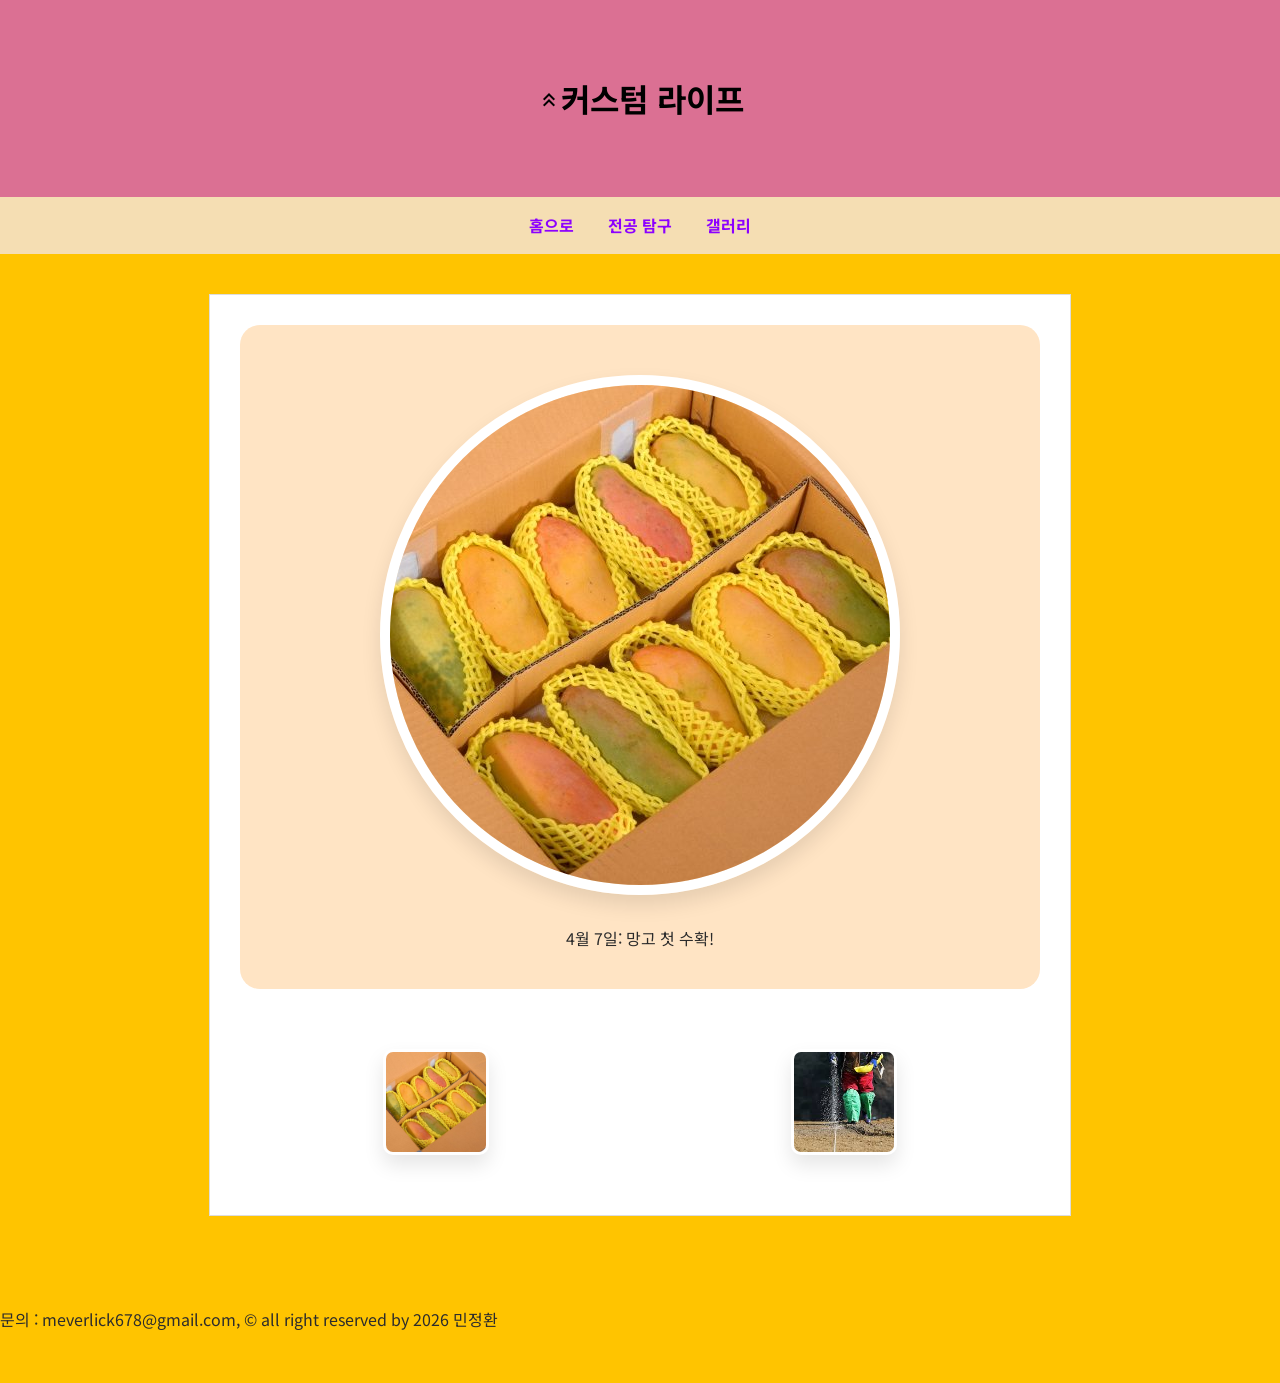
==== gallery.html @ bc47b97d "Add files via upload" ====
<!DOCTYPE html>
<html lang="ko">
<head>

    <meta charset="UTF-8">
<meta name="viewport" content="width=device-width, initial-scale=1.0">
<title>나의 웹페이지</title>
    
<link rel="preconnect" href="https://fonts.googleapis.com">
<link rel="preconnect" href="https://fonts.gstatic.com" crossorigin>
<link href="https://fonts.googleapis.com/css2?family=Noto+Sans+KR:wght@100..900&display=swap" rel="stylesheet">    
<link rel="stylesheet" href="https://fonts.googleapis.com/css2?family=Material+Symbols+Outlined:opsz,wght,FILL,GRAD@20..48,100..700,0..1,-50..200" />
<link rel="stylesheet" href="./style.css">

</head>

<body>
<header>
<h1><span class="material-symbols-outlined">keyboard_double_arrow_up</span>커스텀 라이프</h1>
</header>  

<nav>
    <a href="index.html">홈으로</a>
    <a href="subject.html">전공 탐구</a>
    <a href="gallery.html">갤러리</a>
</nav>
<main>
<div class="display-box">
<img id="targetimg"src="./image/crop1.jpg"style="width: 100%;
    max-width: 500px;"/>
<p id="targetDesc">4월 7일: 망고 첫 수확!</p>
</div>
<div class="thumb-list">
    <img src="./image/crop1.jpg" onclick="show('./image/crop1.jpg','4월 7일:망고 첫수확')"/>
    <img src="./image/crop2.jpg" onclick="show('./image/crop2.jpg','4월 9일:비료주기완료')"/>
</div>
</main>
<footer>
문의 : meverlick678@gmail.com, &copy; all right reserved by 2026 민정환
</footer>
<script>
    function show(imgPath,text) {
        document.getElementById("targetimg").src=imgPath;
        document.getElementById("targetDesc").innerText=text;

    }
</script>
</body>
</html>
---- style.css ----
/* 전체배경색과 기본폰트 꾸미기 */
    body {
        font-family: "Noto Sans KR", sans-serif;
        background-color: #FFC400;           
        color:   #2C2C2C;
        line-height: 1.7;
        margin: 0;
    }
    header, footer {
        padding: 50px 0;
    } 
    main {
        width: 80%;
        max-width: 800px;
        margin: 40px auto;
        padding: 30px;
        background-color: white;
        border: 1px solid #ddd;
    }
    .material-symbols-outlined {
        font-variation-settings:
        'FILL' 0,
        'wght' 400,
        'GRAD' 0,
        'opsz' 24
    }
    
    .material-symbols-outlined {
     font-variation-settings:
    'FILL' 0,
    'wght' 400,
    'GRAD' 0,
    'opsz' 24
    }

    header{
        background-color: palevioletred;
        color: black;
        text-align: center;
        padding: 50px 0;
    }
    .my-button {
        display: inline-block;
        padding: 15px 30px;
        background-color: black;
        color: white;
        text-decoration: none;
        border-radius: 30px;
        margin-top: 20px;
        transition: 0.3s;
    }
        .my-button:hover{
        background-color: olive;
    transform: translateY(-3px);
    }
    nav{
            text-align: center;
            padding: 15px;
            background-color: wheat;
        }
       nav a {
        margin: 0 15px;
        text-decoration: none;
        font-weight: bold;
        color: #8C00FF ;
       } 

       img {
        display: block;
        margin: 30px auto;
        width: 250px;
        border-radius: 50%;
        border: 10px solid white;
        box-shadow: 0 10px 20px rgba(0,0,0,0.1);
       }

       .crop-item{
        display: flex;
        gap: 50px;
        padding: 30px;
        border-radius: 15px;
        background-color: bisque;
       }
       .crop-image {
        flex: 1;
       }
       .crop-details{
        flex: 1.5;
       }
       .step-guide {
        border: 1px dashed black;
        text-align: center;
       }    
       #order-area {
        margin-top: 60px;
        padding: 30px;
        background-color: bisque;
        border: white solid #e0e0e0;
        border-radius: 20px;
       }
    form {
        display: flex;
        flex-direction: column;
        gap: 20px;
        max-width: 500px;
        border-radius: 8px;

    }
    .input-group {
        display: flex;
        flex-direction: column;
        gap: 5px;
        border-radius: 8px;

    }
.input-row {
    display: flex;
    gap: 15px;
    margin-top: 20px;
}

.input-row .input-group {
    flex: 1;
}


.input-group input,
.input-group textarea {
    width: 100%;
    padding: 10px;
    border-radius: 8px; 
    border: 1px solid #ddd; 
    box-sizing: border-box; 
}

.input-group input:focus,
.input-group textarea:focus {
    outline: none;
    border-color: #000000;
    box-shadow: 0 0 8px rgba(63, 255, 197, 0.753);
}

select {
    width: 100%;
    padding: 10px;
    border-radius: 8px;
    border: 1px solid #ddd;
    background-color: white;
    
}

.order-btn {
    background-color: #ffa148;
    color: white;
    padding: 15px;
    border: none;
    border-radius: 8px;
    width: 100%;
    font-size: 18px;
    font-weight: bold;
    cursor: pointer;
    transition:  0.1s; 
}

.order-btn:hover {
    background-color: #f0c362;
    transform: translateY(2px);
}

.order-btn:active {
    transform: translateY(5px);
}

.receipt-box {
    margin-top: 30px;
    padding: 20px;
    border: 2px dashed rgb(221, 4, 202);
    background-color: white;
    border-radius: 10px;
    display: none;
}
.receipt-box h3 {
    color: #2e7d32;
    border-bottom: 1px solid #eee;
    padding-bottom: 10px;
}
.display-box {
    text-align: center;
    background-color: bisque;
    padding: 20px;
    border-radius: 20px;
    margin-bottom: 30px;
}

#targetimg {
    transition: transform 0.3s ease;
}

.thumb-list {
    display: flex;
    justify-content: center;
    gap: 15px;
    flex-wrap: wrap;
}

.thumb-list img {
    cursor: pointer;
    border: 3px solid transparent;
    transition: 0.2s;
    width: 100px;
    height: 100px;
    object-fit: cover;
    border-radius: 10px;
}
.thumb-list img:hover{
    border-color: black;
    transform: scale(1.1);
}
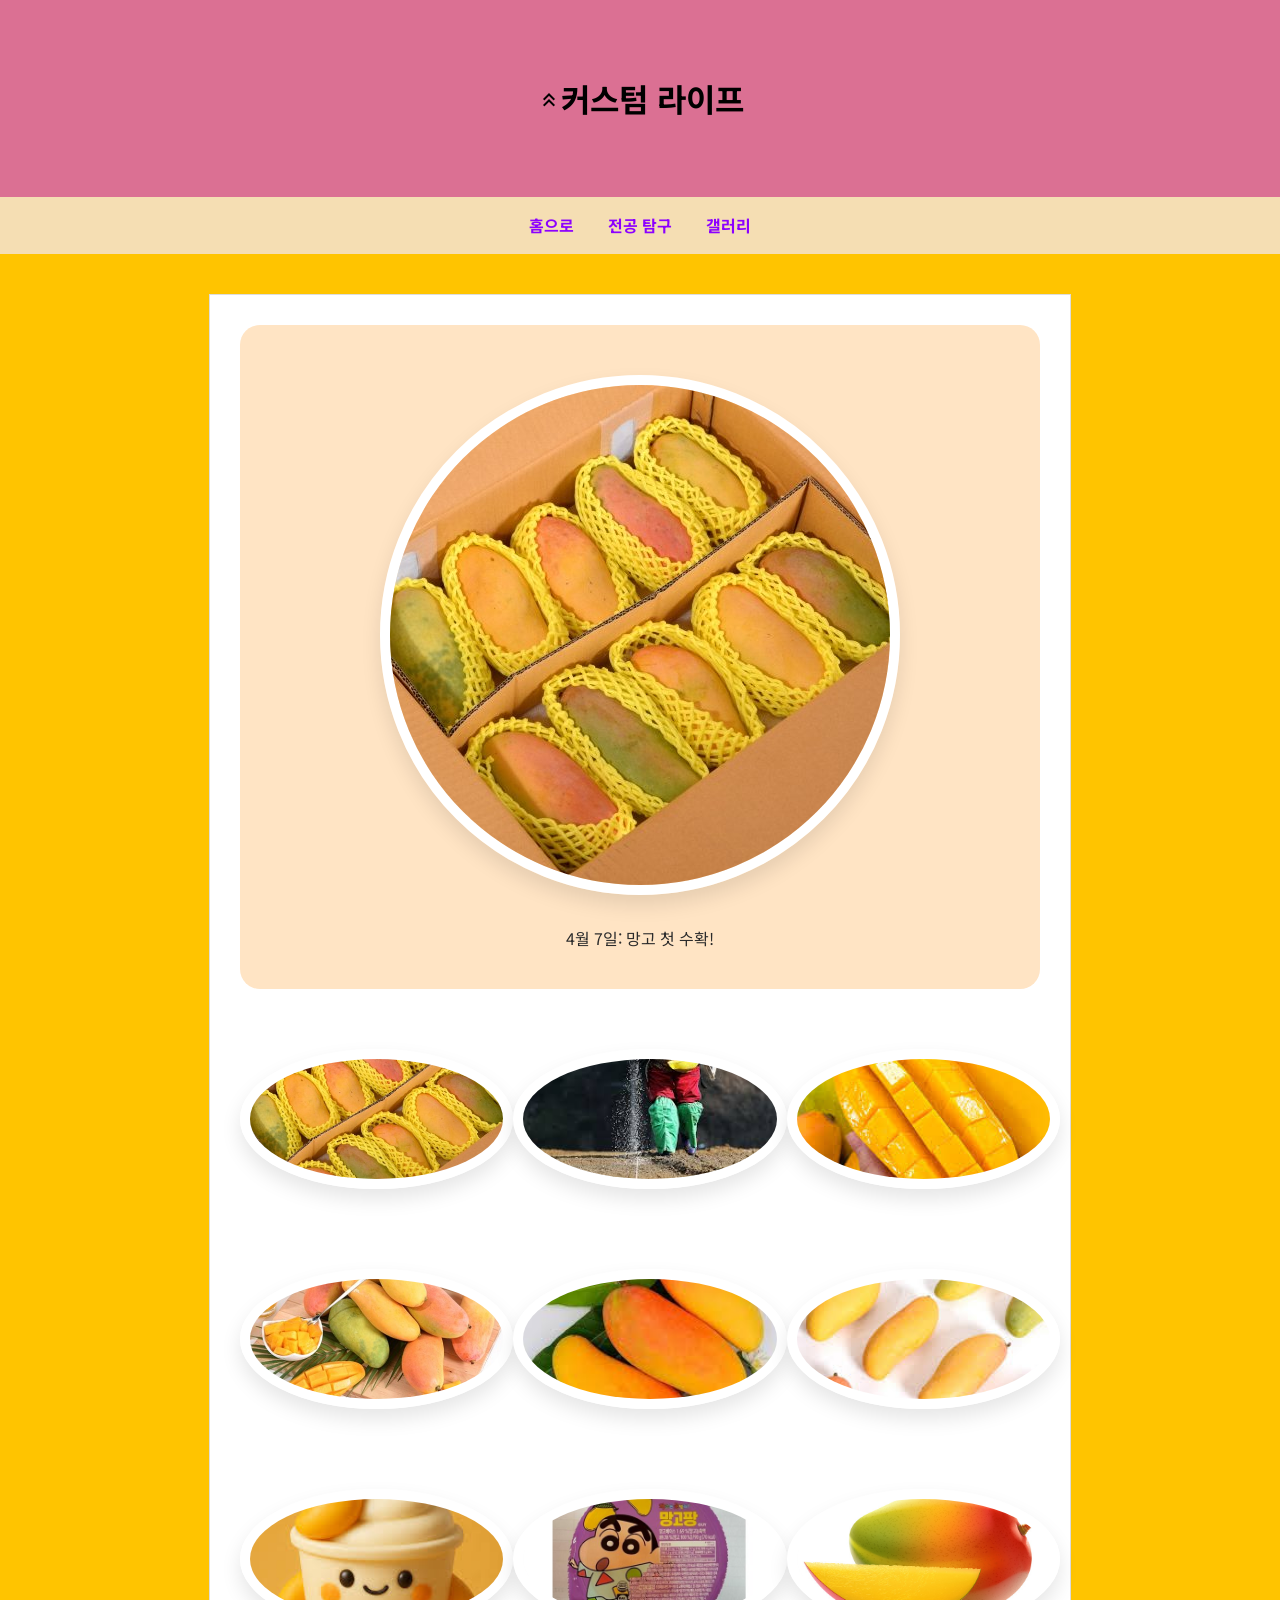
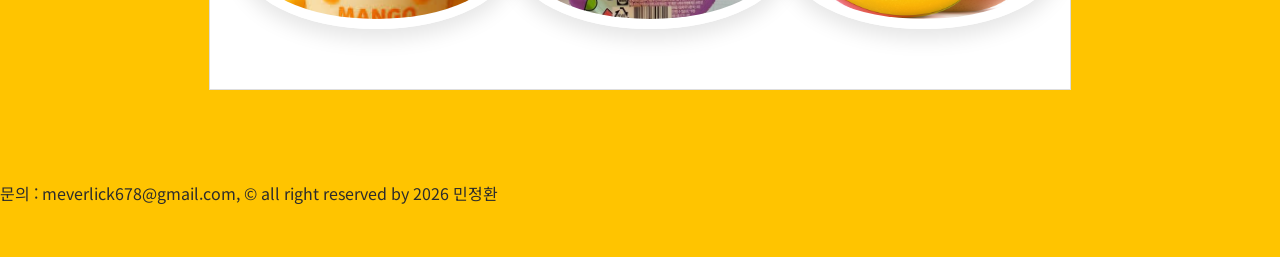
==== commit 620e9649: "Add files via upload" ====
--- a/gallery.html
+++ b/gallery.html
@@ -33,6 +33,15 @@
 <div class="thumb-list">
     <img src="./image/crop1.jpg" onclick="show('./image/crop1.jpg','4월 7일:망고 첫수확')"/>
     <img src="./image/crop2.jpg" onclick="show('./image/crop2.jpg','4월 9일:비료주기완료')"/>
+    <img src="./image/crop3.jpg" onclick="show('./image/crop3.jpg','4월 9일:망고3')"/>
+    <img src="./image/crop4.jpg" onclick="show('./image/crop4.jpg','4월 9일:망고4')"/>
+    <img src="./image/crop5.jpg" onclick="show('./image/crop5.jpg','4월 9일:망고5')"/>
+    <img src="./image/crop6.jpg" onclick="show('./image/crop6.jpg','4월 9일:망고6')"/>
+    <img src="./image/crop7.jpg" onclick="show('./image/crop7.jpg','4월 9일:망고7')"/>
+    <img src="./image/crop8.jpg" onclick="show('./image/crop8.jpg','4월 9일:망고8')"/>
+    <img src="./image/crop9.jpg" onclick="show('./image/crop9.jpg','4월 9일:망고9')"/>
+    
+
 </div>
 </main>
 <footer>
--- a/style.css
+++ b/style.css
@@ -1,4 +1,3 @@
- /* 전체배경색과 기본폰트 꾸미기 */
     body {
         font-family: "Noto Sans KR", sans-serif;
         background-color: #FFC400;           
@@ -197,22 +196,20 @@
 }
 
 .thumb-list {
-    display: flex;
-    justify-content: center;
-    gap: 15px;
-    flex-wrap: wrap;
+  display: grid;                 
+  grid-template-columns: repeat(3, 1fr); 
+  gap: 20px;                     
+  margin-top: 20px;
 }
 
 .thumb-list img {
-    cursor: pointer;
-    border: 3px solid transparent;
-    transition: 0.2s;
-    width: 100px;
-    height: 100px;
-    object-fit: cover;
-    border-radius: 10px;
+  width: 100%;                    
+  height: 120px;                  
+  object-fit: cover;          
+  cursor: pointer;
+  transition: 0.3s;
 }
 .thumb-list img:hover{
-    border-color: black;
+    border-color: rgb(255, 217, 0);
     transform: scale(1.1);
 }
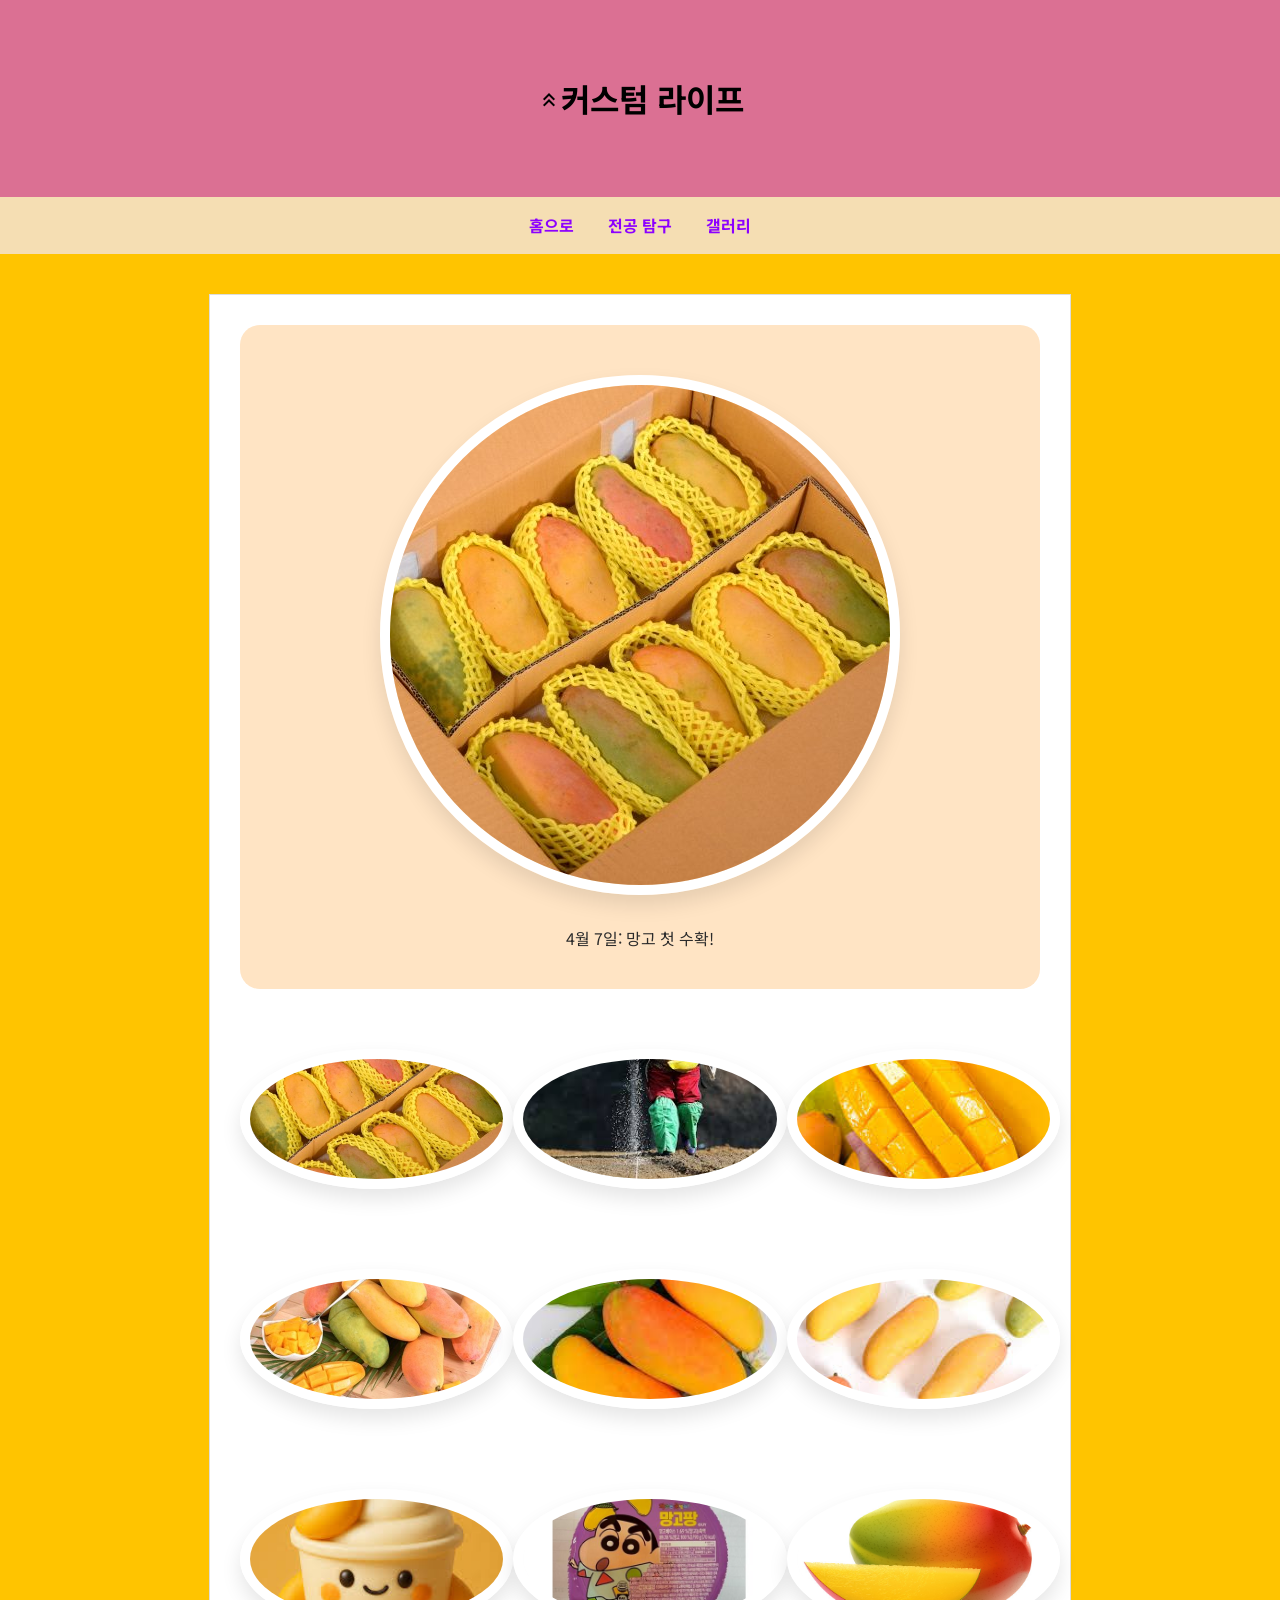
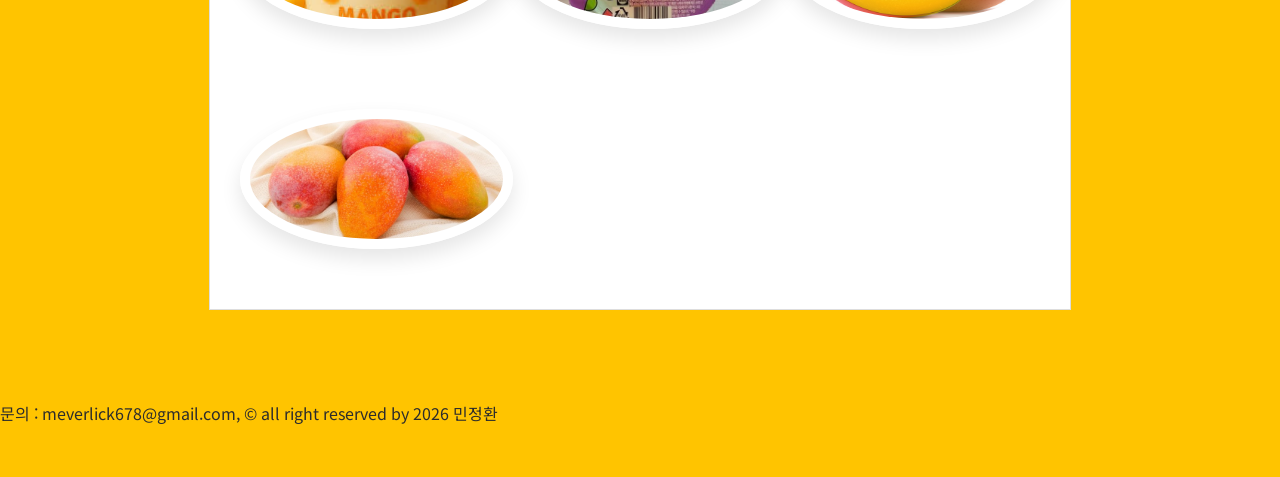
==== commit ace31eb6: "Add files via upload" ====
--- a/gallery.html
+++ b/gallery.html
@@ -40,6 +40,8 @@
     <img src="./image/crop7.jpg" onclick="show('./image/crop7.jpg','4월 9일:망고7')"/>
     <img src="./image/crop8.jpg" onclick="show('./image/crop8.jpg','4월 9일:망고8')"/>
     <img src="./image/crop9.jpg" onclick="show('./image/crop9.jpg','4월 9일:망고9')"/>
+    <img src="./image/crop11.jpg" onclick="show('./image/crop11.jpg','4월 9일:망고10')"/>
+
     
 
 </div>
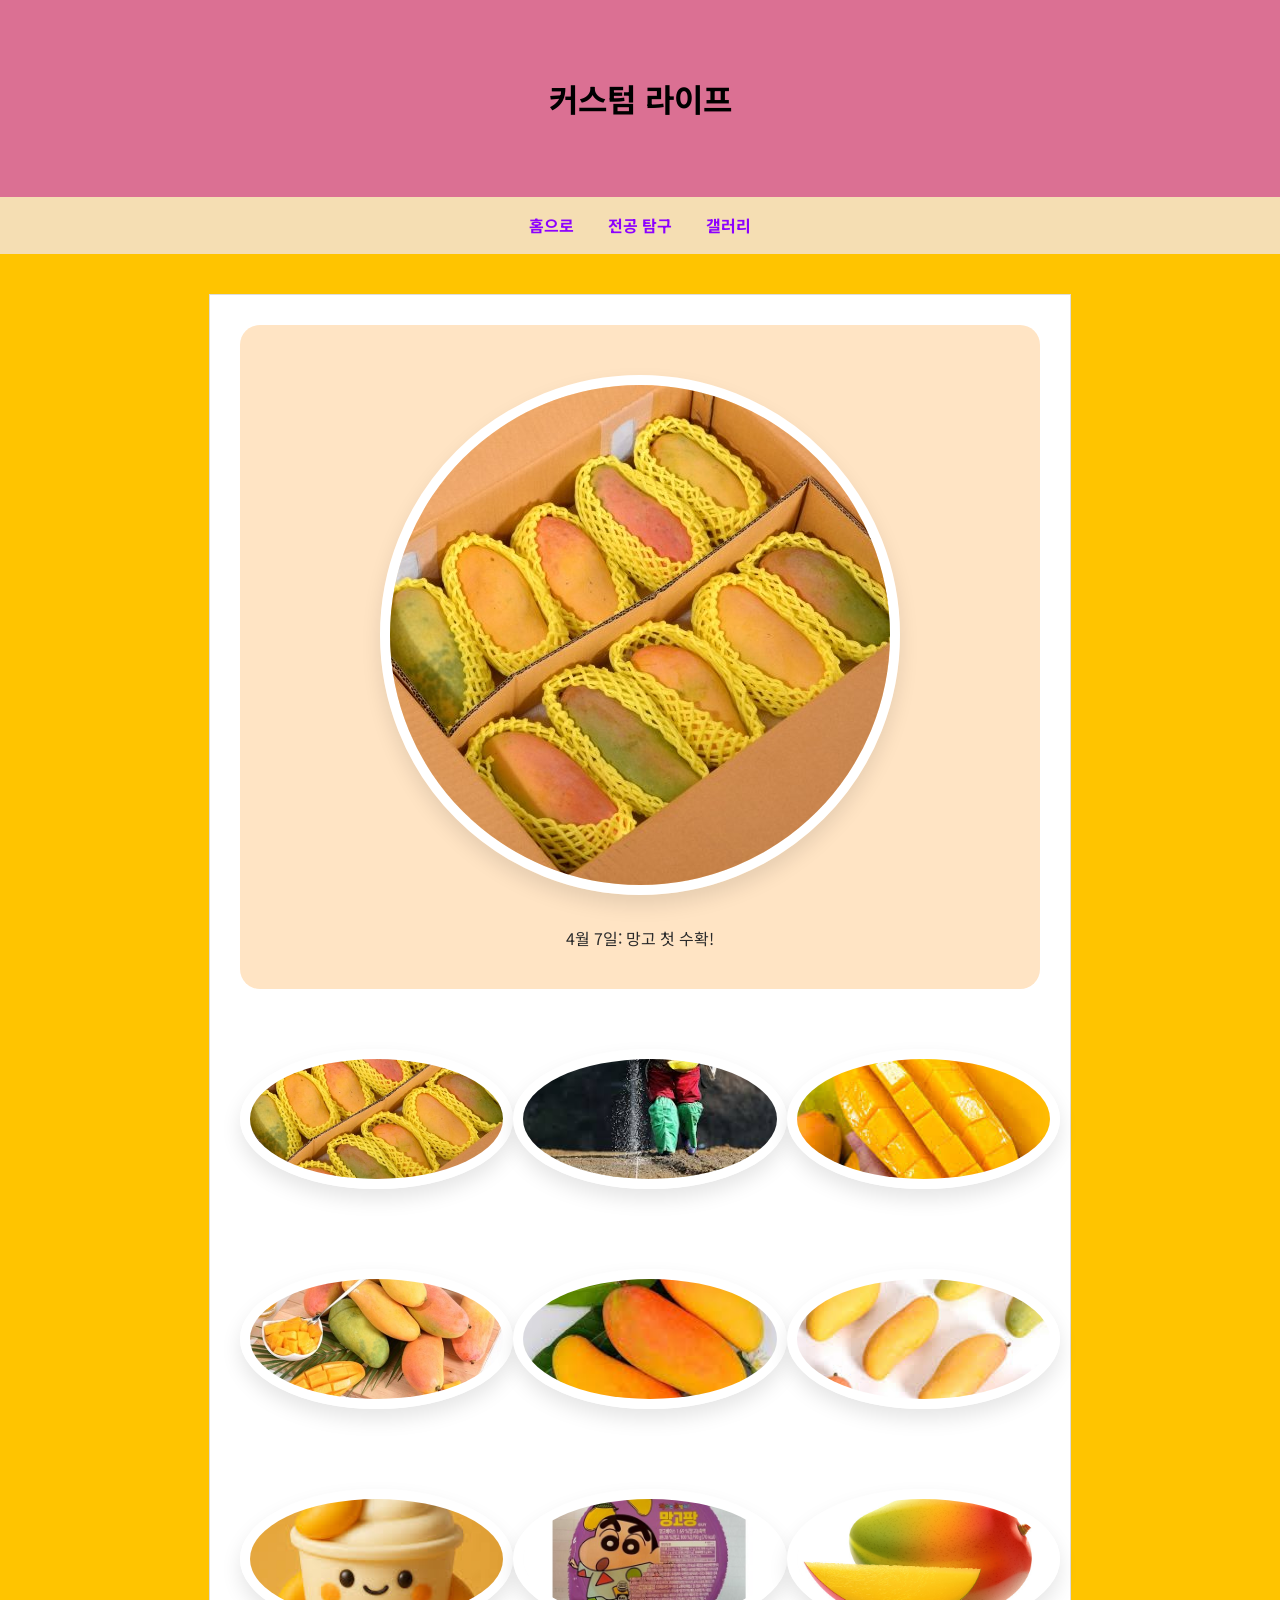
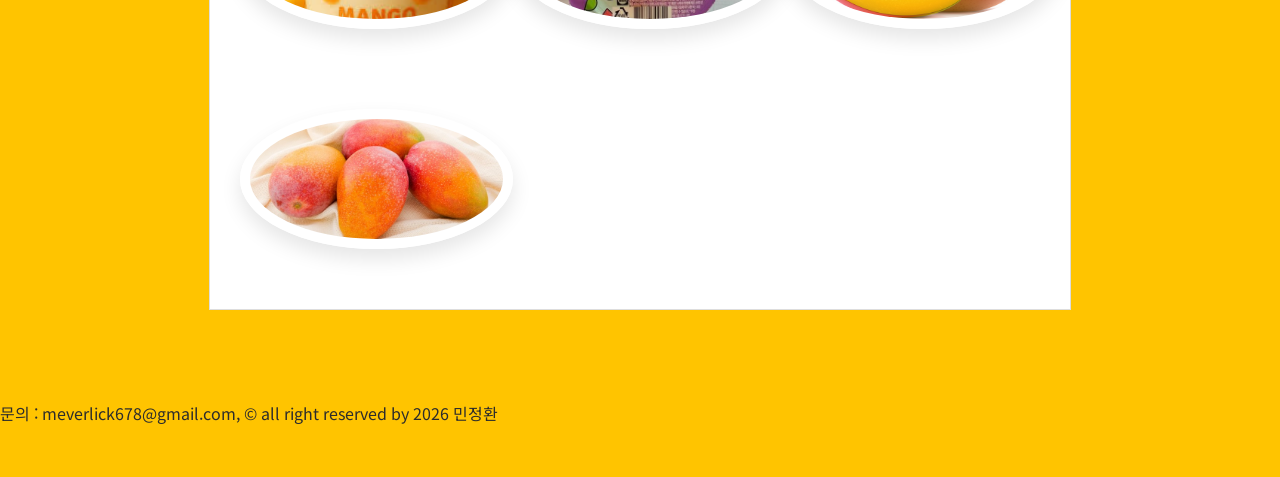
==== commit 5487f8ef: "Add files via upload" ====
--- a/gallery.html
+++ b/gallery.html
@@ -16,7 +16,7 @@
 
 <body>
 <header>
-<h1><span class="material-symbols-outlined">keyboard_double_arrow_up</span>커스텀 라이프</h1>
+<h1></span>커스텀 라이프</h1>
 </header>  
 
 <nav>
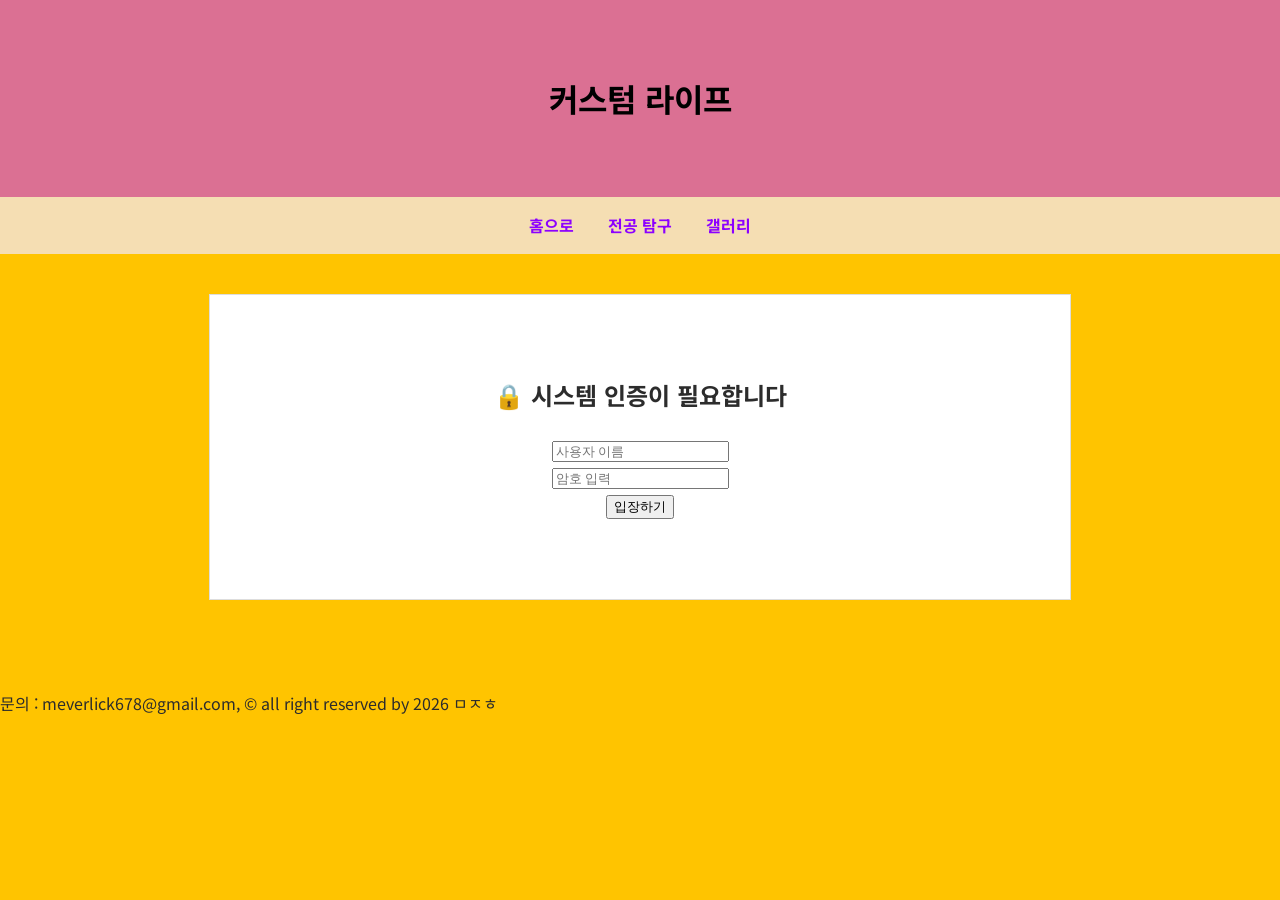
==== commit 27d94281: "Add files via upload" ====
--- a/gallery.html
+++ b/gallery.html
@@ -1,60 +1,127 @@
 <!DOCTYPE html>
 <html lang="ko">
 <head>
-
     <meta charset="UTF-8">
-<meta name="viewport" content="width=device-width, initial-scale=1.0">
-<title>나의 웹페이지</title>
+    <meta name="viewport" content="width=device-width, initial-scale=1.0">
+    <title>나의 웹페이지</title>
     
-<link rel="preconnect" href="https://fonts.googleapis.com">
-<link rel="preconnect" href="https://fonts.gstatic.com" crossorigin>
-<link href="https://fonts.googleapis.com/css2?family=Noto+Sans+KR:wght@100..900&display=swap" rel="stylesheet">    
-<link rel="stylesheet" href="https://fonts.googleapis.com/css2?family=Material+Symbols+Outlined:opsz,wght,FILL,GRAD@20..48,100..700,0..1,-50..200" />
-<link rel="stylesheet" href="./style.css">
-
+    <link rel="preconnect" href="https://fonts.googleapis.com">
+    <link rel="preconnect" href="https://fonts.gstatic.com" crossorigin>
+    <link href="https://fonts.googleapis.com/css2?family=Noto+Sans+KR:wght@100..900&display=swap" rel="stylesheet">    
+    <link rel="stylesheet" href="https://fonts.googleapis.com/css2?family=Material+Symbols+Outlined:opsz,wght,FILL,GRAD@20..48,100..700,0..1,-50..200" />
+    <link rel="stylesheet" href="./style.css">
 </head>
 
 <body>
-<header>
-<h1></span>커스텀 라이프</h1>
-</header>  
+    <header>
+        <h1>커스텀 라이프</h1>
+    </header>  
 
-<nav>
-    <a href="index.html">홈으로</a>
-    <a href="subject.html">전공 탐구</a>
-    <a href="gallery.html">갤러리</a>
-</nav>
-<main>
-<div class="display-box">
-<img id="targetimg"src="./image/crop1.jpg"style="width: 100%;
-    max-width: 500px;"/>
-<p id="targetDesc">4월 7일: 망고 첫 수확!</p>
-</div>
-<div class="thumb-list">
-    <img src="./image/crop1.jpg" onclick="show('./image/crop1.jpg','4월 7일:망고 첫수확')"/>
-    <img src="./image/crop2.jpg" onclick="show('./image/crop2.jpg','4월 9일:비료주기완료')"/>
-    <img src="./image/crop3.jpg" onclick="show('./image/crop3.jpg','4월 9일:망고3')"/>
-    <img src="./image/crop4.jpg" onclick="show('./image/crop4.jpg','4월 9일:망고4')"/>
-    <img src="./image/crop5.jpg" onclick="show('./image/crop5.jpg','4월 9일:망고5')"/>
-    <img src="./image/crop6.jpg" onclick="show('./image/crop6.jpg','4월 9일:망고6')"/>
-    <img src="./image/crop7.jpg" onclick="show('./image/crop7.jpg','4월 9일:망고7')"/>
-    <img src="./image/crop8.jpg" onclick="show('./image/crop8.jpg','4월 9일:망고8')"/>
-    <img src="./image/crop9.jpg" onclick="show('./image/crop9.jpg','4월 9일:망고9')"/>
-    <img src="./image/crop11.jpg" onclick="show('./image/crop11.jpg','4월 9일:망고10')"/>
+    <nav>
+        <a href="index.html">홈으로</a>
+        <a href="subject.html">전공 탐구</a>
+        <a href="gallery.html">갤러리</a>
+    </nav>
 
-    
+    <main>
+        <div id="login-box" style="text-align: center; margin: 50px;">
+            <h2>🔒 시스템 인증이 필요합니다</h2>
+            <input type="text" id="userName" placeholder="사용자 이름" /><br>
+            <input type="password" id="userPw" placeholder="암호 입력" /><br>
+            <button onclick="checkLogin()">입장하기</button>
+        </div>
 
-</div>
-</main>
-<footer>
-문의 : meverlick678@gmail.com, &copy; all right reserved by 2026 민정환
-</footer>
-<script>
-    function show(imgPath,text) {
-        document.getElementById("targetimg").src=imgPath;
-        document.getElementById("targetDesc").innerText=text;
+        <div id="secret-area" style="display: none;">
+            <h3 style="color: #2e7d32;">👋 <span id="user-display"></span>님, 반갑습니다!</h3>
+            
+            <div class="display-box">
+                <img id="targetimg" src="./image/crop1.jpg" style="width: 100%; max-width: 500px;"/>
+                <p id="targetDesc">4월 7일: 망고 첫 수확!</p>
+            </div>
+            <div class="thumb-list">
+                <img src="./image/crop1.jpg" onclick="show('./image/crop1.jpg','4월 7일:망고 첫수확')"/>
+                <img src="./image/crop2.jpg" onclick="show('./image/crop2.jpg','4월 8일:비료주기완료')"/>
+                <img src="./image/cropi3.jpg" onclick="show('./image/cropi3.jpg','4월 9일:망고캐릭터')"/>
+                <img src="./image/crop4.jpg" onclick="show('./image/crop4.jpg','4월 10일:생망고')"/>
+                <img src="./image/cropi10.jpg" onclick="show('./image/cropi10.jpg','4월 11일:망고주스')"/>
+                <img src="./image/cropi6.jpg" onclick="show('./image/cropi6.jpg','4월 12일:망고나무')"/>
+                <img src="./image/crop7.jpg" onclick="show('./image/crop7.jpg','4월 13일:망고요거트')"/>
+                <img src="./image/crop8.jpg" onclick="show('./image/crop8.jpg','4월 14일:망고젤리')"/>
+                <img src="./image/cropi9.jpg" onclick="show('./image/cropi9.jpg','4월 15일:망고빙수')"/>
+                <img src="./image/cropi11.jpg" onclick="show('./image/cropi11.jpg','4월 16일:냉동망고')"/>
+                <img src="./image/cropi12.jpg" onclick="show('./image/cropi12.jpg','4월 17일:건망고')"/>
 
-    }
-</script>
+            </div>
+            <hr>
+            <div id="settings" style="margin-top: 30px; padding: 20px; border: 1px solid #ddd; background: #fff;">
+                <h4>🔑 시스템 보안 설정</h4>
+                <p style="font-size: 0.9em; color: #666;">보안을 위해 정기적으로 비밀번호를 변경해 주세요.</p>
+                <input type="password" id="newPw" placeholder="새 비밀번호 입력" />
+                <button onclick="changePassword()">비밀번호 변경</button>
+                <button onclick="logout()">로그아웃</button>
+            </div>
+        </div> 
+    </main>
+
+    <footer>
+        문의 : meverlick678@gmail.com, &copy; all right reserved by 2026 ㅁㅈㅎ
+    </footer>
+
+    <script>
+        function show(imgPath,text) {
+            document.getElementById("targetimg").src=imgPath;
+            document.getElementById("targetDesc").innerText=text;
+        }
+
+        function checkLogin() {
+            let name = document.getElementById("userName").value;
+            let pw = document.getElementById("userPw").value;
+
+            let currentPw = localStorage.getItem("userPassword") || "0000";
+
+            if (pw === currentPw && name !== "") {
+                localStorage.setItem("isLoggedIn", "true");
+                localStorage.setItem("savedName", name);
+                localStorage.setItem("userPassword", currentPw);
+
+                alert(name + "님, 인증 정보가 저장소에 기록되었습니다.");
+
+                document.getElementById("login-box").style.display = "none";
+                document.getElementById("secret-area").style.display = "block";
+                document.getElementById("user-display").innerText = name;
+
+            } else {
+                alert("이름을 입력하지 않았거나 암호가 틀렸습니다.");
+            }
+        }
+
+        window.onload = function() {
+            let isLoggedIn = localStorage.getItem("isLoggedIn");
+            let savedName = localStorage.getItem("savedName");
+            if (isLoggedIn === "true") {
+                document.getElementById("login-box").style.display = "none";
+                document.getElementById("secret-area").style.display = "block";
+                document.getElementById("user-display").innerText = savedName;
+            }
+        };
+
+        function changePassword() {
+            let newPw = document.getElementById("newPw").value;
+            if (newPw.length < 4) { 
+                alert("암호는 4자리 이상이어야 합니다."); 
+                return; 
+            }
+            localStorage.setItem("userPassword", newPw);
+            alert("비밀번호가 변경되었습니다.");  
+        }
+
+        function logout() {
+            if (confirm("로그아웃 하시겠습니까?")) {
+                localStorage.removeItem("isLoggedIn");
+                localStorage.removeItem("savedName");
+                location.href = "index.html";
+            }
+        }
+    </script>
 </body>
 </html>
--- a/style.css
+++ b/style.css
@@ -64,14 +64,17 @@
         color: #8C00FF ;
        } 
 
-       img {
-        display: block;
-        margin: 30px auto;
-        width: 250px;
-        border-radius: 50%;
-        border: 10px solid white;
-        box-shadow: 0 10px 20px rgba(0,0,0,0.1);
-       }
+       
+img {
+    display: block;
+    margin: 30px auto;
+    width: 250px;
+    aspect-ratio: 1 / 1; 
+    object-fit: cover;   
+    border-radius: 15px; 
+    border: 10px solid white;
+    box-shadow: 0 10px 20px rgba(0,0,0,0.1);
+}
 
        .crop-item{
         display: flex;
@@ -197,19 +200,20 @@
 
 .thumb-list {
   display: grid;                 
-  grid-template-columns: repeat(3, 1fr); 
-  gap: 20px;                     
+  grid-template-columns: repeat(4, 1fr); 
+  gap: 40px;                     
   margin-top: 20px;
 }
 
+
 .thumb-list img {
-  width: 100%;                    
-  height: 120px;                  
-  object-fit: cover;          
-  cursor: pointer;
-  transition: 0.3s;
+    width: 100%;          
+    object-fit: cover;   
+    border-radius: 10px; 
+    cursor: pointer;
+    transition: 0.3s;
 }
 .thumb-list img:hover{
-    border-color: rgb(255, 217, 0);
+    border-color: bisque;
     transform: scale(1.1);
 }
